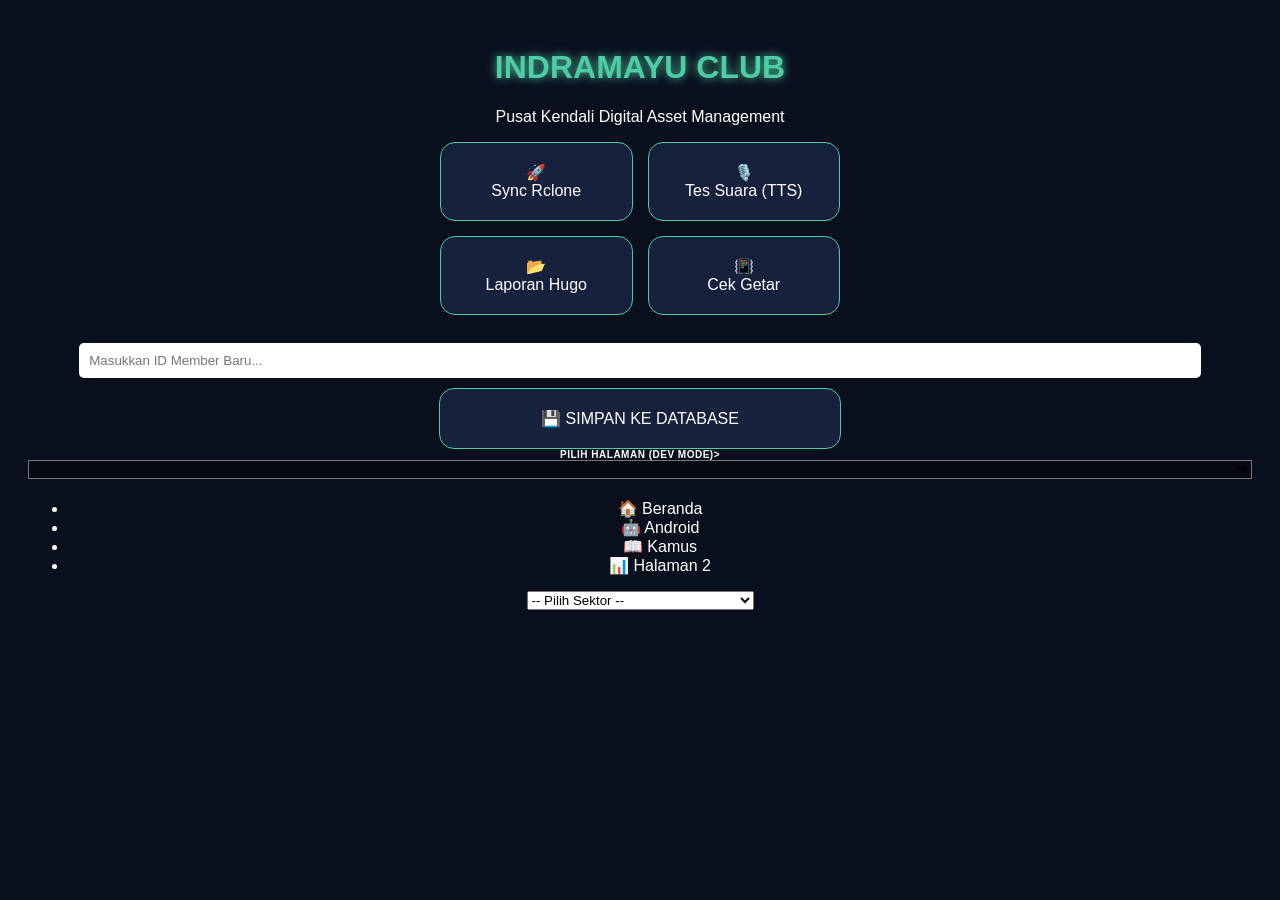
==== bagian2.html @ f3dbe463 "feat: perbarui struktur ekosistem Makrifat dan tambah manifest nur.txt" ====
<!DOCTYPE html>
<html lang="id">
<head>
    <meta charset="UTF-8">
    <meta name="viewport" content="width=device-width, initial-scale=1.0">
    <title>Indramayu Club Portal - Admin Dulkohar</title>
    <style>
        body { font-family: sans-serif; background: #0a0f1e; color: white; text-align: center; padding: 20px; }
        .grid { display: grid; grid-template-columns: 1fr 1fr; gap: 15px; max-width: 400px; margin: auto; }
        .card { background: #16213e; padding: 20px; border-radius: 15px; border: 1px solid #4ecca3; cursor: pointer; }
        .card:active { background: #4ecca3; color: black; }
        h1 { color: #4ecca3; text-shadow: 0 0 10px #4ecca3; }
        input { width: 90%; padding: 10px; margin: 10px 0; border-radius: 5px; border: none; }
    </style>
</head>
<body>

    <h1>INDRAMAYU CLUB</h1>
    <p>Pusat Kendali Digital Asset Management</p>

    <div class="grid">
        <div class="card" onclick="aksi('notif', 'Sinkronisasi Rclone Dimulai')">
            🚀<br>Sync Rclone
        </div>
        <div class="card" onclick="aksi('suara', 'Selamat datang Admin Dulkohar')">
            🎙️<br>Tes Suara (TTS)
        </div>
        <div class="card" onclick="window.location.href='/posts/'">
            📂<br>Laporan Hugo
        </div>
        <div class="card" onclick="aksi('getar', '')">
            📳<br>Cek Getar
        </div>
    </div>

    <br>
    <input type="text" id="db_input" placeholder="Masukkan ID Member Baru...">
    <div class="card" style="max-width:360px; margin:auto;" onclick="simpanData()">
        💾 SIMPAN KE DATABASE
    </div>


<div style="display:flex; flex-direction:column; gap:4px;">                                                                                                                        <label for="menu-dropdown-dev" style="font-size:10px; color:var(--gold); font-weight:700; letter-spacing:0.5px;">PILIH HALAMAN (DEV MODE)>                                   
    <select id="menu-dropdown-dev" onchange="if (this.value) window.location.href=this.value;" style="width:100%; background:rgba(0,0,0,0.4); border:1px solid rgba(168,126,46,0>
      <option value="">-- Pilih Menu --</option>
      <option value="https://script.google.com/macros/s/AKfycbx3BAf5c4Yje5OTaJ3ZnEvnvTPfHwOcCuKeH9-c_8zJ/dev?p=administrasi">🏠 Beranda / Administrasi</option>
      <option value="https://script.google.com/macros/s/AKfycbx3BAf5c4Yje5OTaJ3ZnEvnvTPfHwOcCuKeH9-c_8zJ/dev?p=android">🤖 Aplikasi Android</option>
      <option value="https://script.google.com/macros/s/AKfycbx3BAf5c4Yje5OTaJ3ZnEvnvTPfHwOcCuKeH9-c_8zJ/dev?p=kamus">📖 Kamus Dayak Ngaju</option>
      <option value="https://script.google.com/macros/s/AKfycbx3BAf5c4Yje5OTaJ3ZnEvnvTPfHwOcCuKeH9-c_8zJ/dev?p=halaman2">📊 Halaman 2 (Laporan)</option>
    </select>
  </div>

  <hr style="border:none; border-top:1px solid var(--border); margin:4px 0;">

  <ul class="menu-list">
    <li onclick="window.location.href='https://script.google.com/macros/s/AKfycbx3BAf5c4Yje5OTaJ3ZnEvnvTPfHwOcCuKeH9-c_8zJ/dev?p=administrasi'">🏠 Beranda</li>
    <li onclick="window.location.href='https://script.google.com/macros/s/AKfycbx3BAf5c4Yje5OTaJ3ZnEvnvTPfHwOcCuKeH9-c_8zJ/dev?p=android'">🤖 Android</li>
    <li onclick="window.location.href='https://script.google.com/macros/s/AKfycbx3BAf5c4Yje5OTaJ3ZnEvnvTPfHwOcCuKeH9-c_8zJ/dev?p=kamus'">📖 Kamus</li>
    <li onclick="window.location.href='https://script.google.com/macros/s/AKfycbx3BAf5c4Yje5OTaJ3ZnEvnvTPfHwOcCuKeH9-c_8zJ/dev?p=halaman2'">📊 Halaman 2</li>
  </ul>
</div>
   
<select id="menu-dropdown-dev" onchange="pindahSektorOtomatis(this.value)">
  <option value="">-- Pilih Sektor --</option>
  <option value="administrasi">🏠 Sektor Administrasi Utama</option>
  <option value="bagian1">🌟 Dimensi Elite / Bagian 1</option>
  <option value="bagian2">📊 Laporan Aset Digital / Bagian 2</option>
</select>

<script>
function pindahSektorOtomatis(namaHalaman) {
  if (!namaHalaman) return;
  
  // Mengambil URL dasar Apps Script (Otomatis mendeteksi /dev atau /exec)
  const urlSistem = window.location.href.split('?')[0];
  
  // Eksekusi pemindahan rute halaman dinamis
  window.location.href = urlSistem + "?p=" + namaHalaman;
}

// Menjaga indikator pilihan dropdown tetap bertahan sesuai halaman yang dibuka
document.addEventListener("DOMContentLoaded", function() {
  const params = new URLSearchParams(window.location.search);
  const halamanAktif = params.get('p') || 'administrasi';
  const dropdown = document.getElementById('menu-dropdown-dev');
  if (dropdown) dropdown.value = halamanAktif;
});


//############$###
        function aksi(tipe, pesan) {
            // Memanggil Flask api_bridge.py di port 5000
            fetch('http://localhost:5000/' + tipe, {
                method: 'POST',
                headers: {'Content-Type': 'application/x-www-form-urlencoded'},
                body: 'msg=' + encodeURIComponent(pesan)
            }).then(res => console.log('Aksi dikirim'));
        }

        function simpanData() {
            let val = document.getElementById('db_input').value;
            alert('Data ' + val + ' akan dikirim ke 03_ADM_KEUANGAN');
            aksi('notif', 'Data Member Baru Tersimpan: ' + val);
        }
  

function doGet(e) {
  // Ambil parameter halaman, default ke administrasi jika kosong                         var page = e.parameter.p || 'administrasi';

  var htmlFile;                                                                           switch(page) {
    case 'android': htmlFile = 'android'; break;                                            case 'halaman2': htmlFile = 'halaman2'; break;
    case 'kamus': htmlFile = 'kamus'; break;                                                case 'administrasi':                                                                    default:                                                                                  htmlFile = 'administrasi';
      break;
  }

  // 1. Buat template dari file html yang dipilih
  var template = HtmlService.createTemplateFromFile(htmlFile);

  // 2. Oper parameter 'e' ke dalam HTML agar dropdown tahu halaman aktif saat ini
  template.e = e;

  // 3. Evaluasi dan kirimkan outputnya ke browser
  return template.evaluate()                                                                  .setTitle('Indramayu Club Makrifat')
      .addMetaTag('viewport', 'width=device-width, initial-scale=1')
      .setXFrameOptionsMode(HtmlService.XFrameOptionsMode.ALLOWALL);
}



  </script>
</body>
</html>
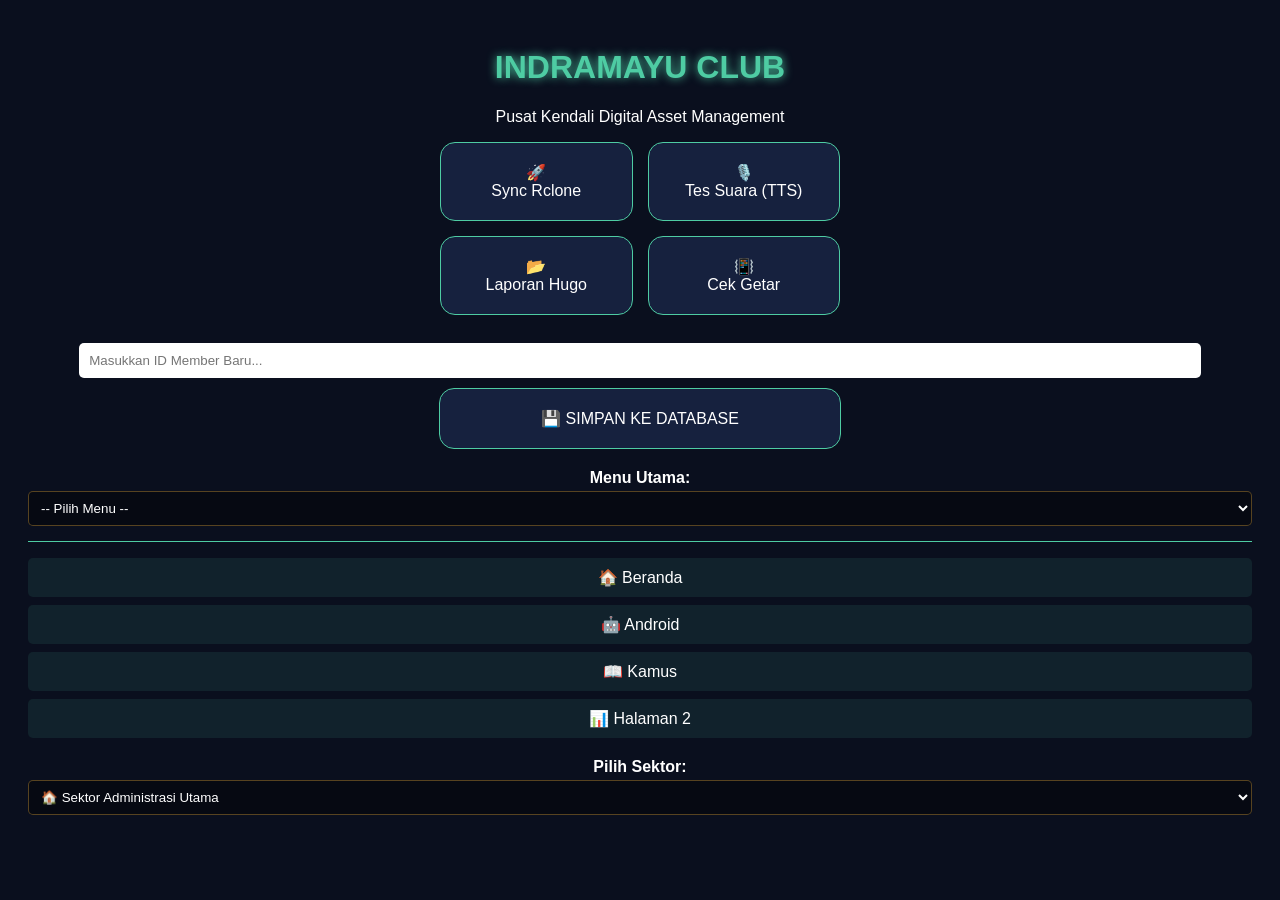
==== commit 12a94f0c: "Fix: Perbaiki syntax error dan aplikasi HTML untuk Apps Script" ====
--- a/bagian2.html
+++ b/bagian2.html
@@ -5,12 +5,74 @@
     <meta name="viewport" content="width=device-width, initial-scale=1.0">
     <title>Indramayu Club Portal - Admin Dulkohar</title>
     <style>
-        body { font-family: sans-serif; background: #0a0f1e; color: white; text-align: center; padding: 20px; }
-        .grid { display: grid; grid-template-columns: 1fr 1fr; gap: 15px; max-width: 400px; margin: auto; }
-        .card { background: #16213e; padding: 20px; border-radius: 15px; border: 1px solid #4ecca3; cursor: pointer; }
-        .card:active { background: #4ecca3; color: black; }
-        h1 { color: #4ecca3; text-shadow: 0 0 10px #4ecca3; }
-        input { width: 90%; padding: 10px; margin: 10px 0; border-radius: 5px; border: none; }
+        body { 
+            font-family: sans-serif; 
+            background: #0a0f1e; 
+            color: white; 
+            text-align: center; 
+            padding: 20px; 
+        }
+        .grid { 
+            display: grid; 
+            grid-template-columns: 1fr 1fr; 
+            gap: 15px; 
+            max-width: 400px; 
+            margin: auto; 
+        }
+        .card { 
+            background: #16213e; 
+            padding: 20px; 
+            border-radius: 15px; 
+            border: 1px solid #4ecca3; 
+            cursor: pointer; 
+            transition: 0.3s;
+        }
+        .card:active { 
+            background: #4ecca3; 
+            color: black; 
+        }
+        h1 { 
+            color: #4ecca3; 
+            text-shadow: 0 0 10px #4ecca3; 
+        }
+        input { 
+            width: 90%; 
+            padding: 10px; 
+            margin: 10px 0; 
+            border-radius: 5px; 
+            border: none; 
+        }
+        .menu-list { 
+            list-style: none; 
+            padding: 0; 
+            display: flex; 
+            flex-direction: column; 
+            gap: 8px; 
+        }
+        .menu-list li { 
+            background: rgba(78, 204, 163, 0.1); 
+            padding: 10px; 
+            border-radius: 5px; 
+            cursor: pointer; 
+            transition: 0.3s; 
+        }
+        .menu-list li:hover { 
+            background: #4ecca3; 
+            color: black; 
+        }
+        select {
+            width: 100%;
+            padding: 8px;
+            background: rgba(0,0,0,0.4);
+            border: 1px solid rgba(168,126,46,0.5);
+            color: white;
+            border-radius: 5px;
+            cursor: pointer;
+        }
+        select option {
+            background: #16213e;
+            color: white;
+        }
     </style>
 </head>
 <body>
@@ -18,6 +80,7 @@
     <h1>INDRAMAYU CLUB</h1>
     <p>Pusat Kendali Digital Asset Management</p>
 
+    <!-- Grid Tombol Aksi -->
     <div class="grid">
         <div class="card" onclick="aksi('notif', 'Sinkronisasi Rclone Dimulai')">
             🚀<br>Sync Rclone
@@ -33,101 +96,118 @@
         </div>
     </div>
 
+    <!-- Input Member Baru -->
     <br>
     <input type="text" id="db_input" placeholder="Masukkan ID Member Baru...">
     <div class="card" style="max-width:360px; margin:auto;" onclick="simpanData()">
         💾 SIMPAN KE DATABASE
     </div>
 
-
-<div style="display:flex; flex-direction:column; gap:4px;">                                                                                                                        <label for="menu-dropdown-dev" style="font-size:10px; color:var(--gold); font-weight:700; letter-spacing:0.5px;">PILIH HALAMAN (DEV MODE)>                                   
-    <select id="menu-dropdown-dev" onchange="if (this.value) window.location.href=this.value;" style="width:100%; background:rgba(0,0,0,0.4); border:1px solid rgba(168,126,46,0>
-      <option value="">-- Pilih Menu --</option>
-      <option value="https://script.google.com/macros/s/AKfycbx3BAf5c4Yje5OTaJ3ZnEvnvTPfHwOcCuKeH9-c_8zJ/dev?p=administrasi">🏠 Beranda / Administrasi</option>
-      <option value="https://script.google.com/macros/s/AKfycbx3BAf5c4Yje5OTaJ3ZnEvnvTPfHwOcCuKeH9-c_8zJ/dev?p=android">🤖 Aplikasi Android</option>
-      <option value="https://script.google.com/macros/s/AKfycbx3BAf5c4Yje5OTaJ3ZnEvnvTPfHwOcCuKeH9-c_8zJ/dev?p=kamus">📖 Kamus Dayak Ngaju</option>
-      <option value="https://script.google.com/macros/s/AKfycbx3BAf5c4Yje5OTaJ3ZnEvnvTPfHwOcCuKeH9-c_8zJ/dev?p=halaman2">📊 Halaman 2 (Laporan)</option>
-    </select>
-  </div>
-
-  <hr style="border:none; border-top:1px solid var(--border); margin:4px 0;">
-
-  <ul class="menu-list">
-    <li onclick="window.location.href='https://script.google.com/macros/s/AKfycbx3BAf5c4Yje5OTaJ3ZnEvnvTPfHwOcCuKeH9-c_8zJ/dev?p=administrasi'">🏠 Beranda</li>
-    <li onclick="window.location.href='https://script.google.com/macros/s/AKfycbx3BAf5c4Yje5OTaJ3ZnEvnvTPfHwOcCuKeH9-c_8zJ/dev?p=android'">🤖 Android</li>
-    <li onclick="window.location.href='https://script.google.com/macros/s/AKfycbx3BAf5c4Yje5OTaJ3ZnEvnvTPfHwOcCuKeH9-c_8zJ/dev?p=kamus'">📖 Kamus</li>
-    <li onclick="window.location.href='https://script.google.com/macros/s/AKfycbx3BAf5c4Yje5OTaJ3ZnEvnvTPfHwOcCuKeH9-c_8zJ/dev?p=halaman2'">📊 Halaman 2</li>
-  </ul>
-</div>
-   
-<select id="menu-dropdown-dev" onchange="pindahSektorOtomatis(this.value)">
-  <option value="">-- Pilih Sektor --</option>
-  <option value="administrasi">🏠 Sektor Administrasi Utama</option>
-  <option value="bagian1">🌟 Dimensi Elite / Bagian 1</option>
-  <option value="bagian2">📊 Laporan Aset Digital / Bagian 2</option>
-</select>
-
-<script>
-function pindahSektorOtomatis(namaHalaman) {
-  if (!namaHalaman) return;
-  
-  // Mengambil URL dasar Apps Script (Otomatis mendeteksi /dev atau /exec)
-  const urlSistem = window.location.href.split('?')[0];
-  
-  // Eksekusi pemindahan rute halaman dinamis
-  window.location.href = urlSistem + "?p=" + namaHalaman;
-}
-
-// Menjaga indikator pilihan dropdown tetap bertahan sesuai halaman yang dibuka
-document.addEventListener("DOMContentLoaded", function() {
-  const params = new URLSearchParams(window.location.search);
-  const halamanAktif = params.get('p') || 'administrasi';
-  const dropdown = document.getElementById('menu-dropdown-dev');
-  if (dropdown) dropdown.value = halamanAktif;
-});
-
-
-//############$###
+    <!-- Menu Dropdown Navigasi Utama -->
+    <div style="display:flex; flex-direction:column; gap:4px; margin-top: 20px;">
+        <label for="menu-dropdown-main"><strong>Menu Utama:</strong></label>
+        <select id="menu-dropdown-main" onchange="navigasiMenu(this.value)">
+            <option value="">-- Pilih Menu --</option>
+            <option value="https://script.google.com/macros/s/AKfycbx3BAf5c4Yje5OTaJ3ZnEvnvTPfHwOcCuKeH9-c_8zJ/dev?p=administrasi">🏠 Beranda / Administrasi</option>
+            <option value="https://script.google.com/macros/s/AKfycbx3BAf5c4Yje5OTaJ3ZnEvnvTPfHwOcCuKeH9-c_8zJ/dev?p=android">🤖 Aplikasi Android</option>
+            <option value="https://script.google.com/macros/s/AKfycbx3BAf5c4Yje5OTaJ3ZnEvnvTPfHwOcCuKeH9-c_8zJ/dev?p=kamus">📖 Kamus Dayak Ngaju</option>
+            <option value="https://script.google.com/macros/s/AKfycbx3BAf5c4Yje5OTaJ3ZnEvnvTPfHwOcCuKeH9-c_8zJ/dev?p=halaman2">📊 Halaman 2 (Laporan)</option>
+        </select>
+    </div>
+
+    <hr style="border:none; border-top:1px solid #4ecca3; margin:15px 0;">
+
+    <!-- Menu List -->
+    <ul class="menu-list">
+        <li onclick="window.location.href='https://script.google.com/macros/s/AKfycbx3BAf5c4Yje5OTaJ3ZnEvnvTPfHwOcCuKeH9-c_8zJ/dev?p=administrasi'">🏠 Beranda</li>
+        <li onclick="window.location.href='https://script.google.com/macros/s/AKfycbx3BAf5c4Yje5OTaJ3ZnEvnvTPfHwOcCuKeH9-c_8zJ/dev?p=android'">🤖 Android</li>
+        <li onclick="window.location.href='https://script.google.com/macros/s/AKfycbx3BAf5c4Yje5OTaJ3ZnEvnvTPfHwOcCuKeH9-c_8zJ/dev?p=kamus'">📖 Kamus</li>
+        <li onclick="window.location.href='https://script.google.com/macros/s/AKfycbx3BAf5c4Yje5OTaJ3ZnEvnvTPfHwOcCuKeH9-c_8zJ/dev?p=halaman2'">📊 Halaman 2</li>
+    </ul>
+
+    <!-- Menu Dropdown Sektor -->
+    <div style="display:flex; flex-direction:column; gap:4px; margin-top: 20px;">
+        <label for="menu-dropdown-sektor"><strong>Pilih Sektor:</strong></label>
+        <select id="menu-dropdown-sektor" onchange="pindahSektorOtomatis(this.value)">
+            <option value="">-- Pilih Sektor --</option>
+            <option value="administrasi">🏠 Sektor Administrasi Utama</option>
+            <option value="bagian1">🌟 Dimensi Elite / Bagian 1</option>
+            <option value="bagian2">📊 Laporan Aset Digital / Bagian 2</option>
+        </select>
+    </div>
+
+    <script>
+        // Fungsi navigasi menu utama
+        function navigasiMenu(url) {
+            if (url) {
+                window.location.href = url;
+            }
+        }
+
+        // Fungsi navigasi antar sektor
+        function pindahSektorOtomatis(namaHalaman) {
+            if (!namaHalaman) return;
+            
+            const urlSistem = window.location.href.split('?')[0];
+            window.location.href = urlSistem + "?p=" + namaHalaman;
+        }
+
+        // Inisialisasi dropdown saat halaman dimuat
+        document.addEventListener("DOMContentLoaded", function() {
+            try {
+                const params = new URLSearchParams(window.location.search);
+                const halamanAktif = params.get('p') || 'administrasi';
+                
+                const dropdownSektor = document.getElementById('menu-dropdown-sektor');
+                if (dropdownSektor) {
+                    dropdownSektor.value = halamanAktif;
+                }
+            } catch (e) {
+                console.error('Error inisialisasi:', e.message);
+            }
+        });
+
+        // Fungsi mengirim aksi ke Flask API
         function aksi(tipe, pesan) {
-            // Memanggil Flask api_bridge.py di port 5000
-            fetch('http://localhost:5000/' + tipe, {
-                method: 'POST',
-                headers: {'Content-Type': 'application/x-www-form-urlencoded'},
-                body: 'msg=' + encodeURIComponent(pesan)
-            }).then(res => console.log('Aksi dikirim'));
-        }
-
+            try {
+                fetch('http://localhost:5000/' + tipe, {
+                    method: 'POST',
+                    headers: {'Content-Type': 'application/x-www-form-urlencoded'},
+                    body: 'msg=' + encodeURIComponent(pesan)
+                })
+                .then(res => {
+                    if (res.ok) {
+                        console.log('✓ Aksi dikirim: ' + tipe);
+                    } else {
+                        console.warn('⚠ Response: ' + res.status);
+                    }
+                })
+                .catch(err => {
+                    console.error('✗ Error fetch:', err.message);
+                });
+            } catch (e) {
+                console.error('Error aksi:', e.message);
+            }
+        }
+
+        // Fungsi simpan data ke database
         function simpanData() {
-            let val = document.getElementById('db_input').value;
-            alert('Data ' + val + ' akan dikirim ke 03_ADM_KEUANGAN');
-            aksi('notif', 'Data Member Baru Tersimpan: ' + val);
-        }
-  
-
-function doGet(e) {
-  // Ambil parameter halaman, default ke administrasi jika kosong                         var page = e.parameter.p || 'administrasi';
-
-  var htmlFile;                                                                           switch(page) {
-    case 'android': htmlFile = 'android'; break;                                            case 'halaman2': htmlFile = 'halaman2'; break;
-    case 'kamus': htmlFile = 'kamus'; break;                                                case 'administrasi':                                                                    default:                                                                                  htmlFile = 'administrasi';
-      break;
-  }
-
-  // 1. Buat template dari file html yang dipilih
-  var template = HtmlService.createTemplateFromFile(htmlFile);
-
-  // 2. Oper parameter 'e' ke dalam HTML agar dropdown tahu halaman aktif saat ini
-  template.e = e;
-
-  // 3. Evaluasi dan kirimkan outputnya ke browser
-  return template.evaluate()                                                                  .setTitle('Indramayu Club Makrifat')
-      .addMetaTag('viewport', 'width=device-width, initial-scale=1')
-      .setXFrameOptionsMode(HtmlService.XFrameOptionsMode.ALLOWALL);
-}
-
-
-
-  </script>
+            try {
+                const val = document.getElementById('db_input').value;
+                
+                if (!val || val.trim() === '') {
+                    alert('⚠ Masukkan ID Member terlebih dahulu!');
+                    return;
+                }
+                
+                alert('✓ Data "' + val + '" akan dikirim ke 03_ADM_KEUANGAN');
+                aksi('notif', 'Data Member Baru Tersimpan: ' + val);
+                
+                document.getElementById('db_input').value = '';
+            } catch (e) {
+                console.error('Error simpanData:', e.message);
+            }
+        }
+    </script>
 </body>
 </html>
-
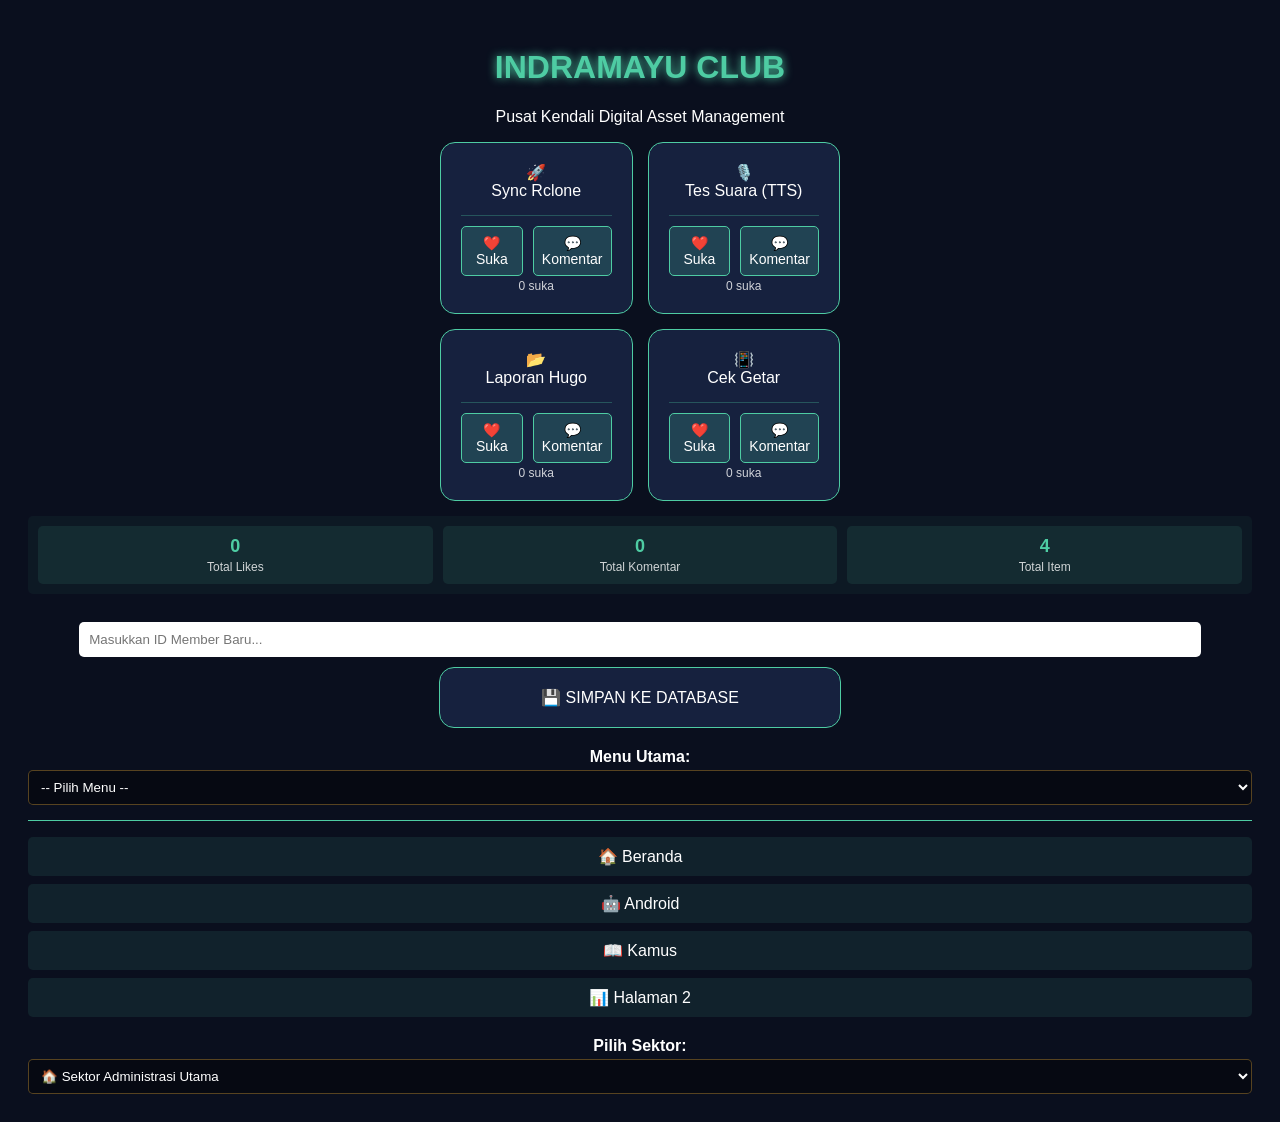
==== commit c764b7d9: "Feature: Tambah fitur Like & Comment di setiap card dengan modal" ====
--- a/bagian2.html
+++ b/bagian2.html
@@ -26,10 +26,14 @@
             border: 1px solid #4ecca3; 
             cursor: pointer; 
             transition: 0.3s;
+            position: relative;
         }
         .card:active { 
             background: #4ecca3; 
             color: black; 
+        }
+        .card:hover {
+            box-shadow: 0 0 15px #4ecca3;
         }
         h1 { 
             color: #4ecca3; 
@@ -73,6 +77,210 @@
             background: #16213e;
             color: white;
         }
+
+        /* STYLING FITUR LIKE & COMMENT */
+        .engagement-bar {
+            display: flex;
+            justify-content: space-around;
+            gap: 10px;
+            margin-top: 15px;
+            padding-top: 10px;
+            border-top: 1px solid rgba(78, 204, 163, 0.3);
+        }
+
+        .like-btn, .comment-btn {
+            flex: 1;
+            padding: 8px;
+            background: rgba(78, 204, 163, 0.2);
+            border: 1px solid #4ecca3;
+            color: white;
+            border-radius: 5px;
+            cursor: pointer;
+            transition: 0.2s;
+            font-size: 14px;
+        }
+
+        .like-btn:hover, .comment-btn:hover {
+            background: #4ecca3;
+            color: black;
+            transform: scale(1.05);
+        }
+
+        .like-btn.liked {
+            background: #4ecca3;
+            color: black;
+            font-weight: bold;
+        }
+
+        .like-count, .comment-count {
+            font-size: 12px;
+            margin-top: 3px;
+            opacity: 0.8;
+        }
+
+        /* MODAL KOMENTAR */
+        .modal {
+            display: none;
+            position: fixed;
+            z-index: 1000;
+            left: 0;
+            top: 0;
+            width: 100%;
+            height: 100%;
+            background-color: rgba(0, 0, 0, 0.8);
+            animation: fadeIn 0.3s;
+        }
+
+        @keyframes fadeIn {
+            from { opacity: 0; }
+            to { opacity: 1; }
+        }
+
+        .modal-content {
+            background: #16213e;
+            margin: 5% auto;
+            padding: 20px;
+            border: 1px solid #4ecca3;
+            border-radius: 10px;
+            width: 90%;
+            max-width: 500px;
+            max-height: 70vh;
+            overflow-y: auto;
+            animation: slideIn 0.3s;
+        }
+
+        @keyframes slideIn {
+            from { transform: translateY(-50px); opacity: 0; }
+            to { transform: translateY(0); opacity: 1; }
+        }
+
+        .modal-header {
+            display: flex;
+            justify-content: space-between;
+            align-items: center;
+            margin-bottom: 15px;
+            border-bottom: 1px solid #4ecca3;
+            padding-bottom: 10px;
+        }
+
+        .modal-header h2 {
+            margin: 0;
+            color: #4ecca3;
+        }
+
+        .close-btn {
+            font-size: 28px;
+            cursor: pointer;
+            color: #4ecca3;
+            background: none;
+            border: none;
+            padding: 0;
+            width: 30px;
+            height: 30px;
+            display: flex;
+            align-items: center;
+            justify-content: center;
+        }
+
+        .close-btn:hover {
+            color: #ff6b6b;
+        }
+
+        .comment-input-area {
+            display: flex;
+            gap: 10px;
+            margin-bottom: 15px;
+        }
+
+        .comment-input-area input {
+            flex: 1;
+            width: 100%;
+            padding: 8px;
+            border-radius: 5px;
+            border: 1px solid #4ecca3;
+        }
+
+        .comment-input-area button {
+            padding: 8px 15px;
+            background: #4ecca3;
+            color: black;
+            border: none;
+            border-radius: 5px;
+            cursor: pointer;
+            font-weight: bold;
+            transition: 0.2s;
+        }
+
+        .comment-input-area button:hover {
+            background: #3bb89e;
+        }
+
+        .comments-list {
+            display: flex;
+            flex-direction: column;
+            gap: 10px;
+        }
+
+        .comment-item {
+            background: rgba(78, 204, 163, 0.1);
+            padding: 12px;
+            border-left: 3px solid #4ecca3;
+            border-radius: 5px;
+            text-align: left;
+        }
+
+        .comment-author {
+            font-weight: bold;
+            color: #4ecca3;
+            font-size: 14px;
+        }
+
+        .comment-text {
+            margin: 5px 0;
+            font-size: 14px;
+        }
+
+        .comment-time {
+            font-size: 12px;
+            opacity: 0.6;
+            margin-top: 5px;
+        }
+
+        .no-comments {
+            text-align: center;
+            color: #999;
+            padding: 20px;
+            font-style: italic;
+        }
+
+        .stats-section {
+            display: grid;
+            grid-template-columns: 1fr 1fr 1fr;
+            gap: 10px;
+            margin-top: 15px;
+            padding: 10px;
+            background: rgba(78, 204, 163, 0.05);
+            border-radius: 5px;
+        }
+
+        .stat-item {
+            text-align: center;
+            padding: 10px;
+            border-radius: 5px;
+            background: rgba(78, 204, 163, 0.1);
+        }
+
+        .stat-number {
+            font-size: 18px;
+            font-weight: bold;
+            color: #4ecca3;
+        }
+
+        .stat-label {
+            font-size: 12px;
+            opacity: 0.8;
+            margin-top: 3px;
+        }
     </style>
 </head>
 <body>
@@ -80,19 +288,66 @@
     <h1>INDRAMAYU CLUB</h1>
     <p>Pusat Kendali Digital Asset Management</p>
 
-    <!-- Grid Tombol Aksi -->
+    <!-- Grid Tombol Aksi dengan Like & Comment -->
     <div class="grid">
-        <div class="card" onclick="aksi('notif', 'Sinkronisasi Rclone Dimulai')">
-            🚀<br>Sync Rclone
-        </div>
-        <div class="card" onclick="aksi('suara', 'Selamat datang Admin Dulkohar')">
-            🎙️<br>Tes Suara (TTS)
-        </div>
-        <div class="card" onclick="window.location.href='/posts/'">
-            📂<br>Laporan Hugo
-        </div>
-        <div class="card" onclick="aksi('getar', '')">
-            📳<br>Cek Getar
+        <div class="card" id="card-rclone">
+            <div onclick="aksi('notif', 'Sinkronisasi Rclone Dimulai')">
+                🚀<br>Sync Rclone
+            </div>
+            <div class="engagement-bar">
+                <button class="like-btn" onclick="toggleLike(event, 'rclone')">❤️ Suka</button>
+                <button class="comment-btn" onclick="openCommentModal('rclone', 'Sync Rclone')">💬 Komentar</button>
+            </div>
+            <div class="like-count" id="like-count-rclone">0 suka</div>
+        </div>
+
+        <div class="card" id="card-suara">
+            <div onclick="aksi('suara', 'Selamat datang Admin Dulkohar')">
+                🎙️<br>Tes Suara (TTS)
+            </div>
+            <div class="engagement-bar">
+                <button class="like-btn" onclick="toggleLike(event, 'suara')">❤️ Suka</button>
+                <button class="comment-btn" onclick="openCommentModal('suara', 'Tes Suara')">💬 Komentar</button>
+            </div>
+            <div class="like-count" id="like-count-suara">0 suka</div>
+        </div>
+
+        <div class="card" id="card-hugo">
+            <div onclick="window.location.href='/posts/'">
+                📂<br>Laporan Hugo
+            </div>
+            <div class="engagement-bar">
+                <button class="like-btn" onclick="toggleLike(event, 'hugo')">❤️ Suka</button>
+                <button class="comment-btn" onclick="openCommentModal('hugo', 'Laporan Hugo')">💬 Komentar</button>
+            </div>
+            <div class="like-count" id="like-count-hugo">0 suka</div>
+        </div>
+
+        <div class="card" id="card-getar">
+            <div onclick="aksi('getar', '')">
+                📳<br>Cek Getar
+            </div>
+            <div class="engagement-bar">
+                <button class="like-btn" onclick="toggleLike(event, 'getar')">❤️ Suka</button>
+                <button class="comment-btn" onclick="openCommentModal('getar', 'Cek Getar')">💬 Komentar</button>
+            </div>
+            <div class="like-count" id="like-count-getar">0 suka</div>
+        </div>
+    </div>
+
+    <!-- Statistik -->
+    <div class="stats-section">
+        <div class="stat-item">
+            <div class="stat-number" id="total-likes">0</div>
+            <div class="stat-label">Total Likes</div>
+        </div>
+        <div class="stat-item">
+            <div class="stat-number" id="total-comments">0</div>
+            <div class="stat-label">Total Komentar</div>
+        </div>
+        <div class="stat-item">
+            <div class="stat-number" id="total-items">4</div>
+            <div class="stat-label">Total Item</div>
         </div>
     </div>
 
@@ -136,15 +391,153 @@
         </select>
     </div>
 
+    <!-- MODAL KOMENTAR -->
+    <div id="commentModal" class="modal">
+        <div class="modal-content">
+            <div class="modal-header">
+                <h2 id="modalTitle">Komentar</h2>
+                <button class="close-btn" onclick="closeCommentModal()">&times;</button>
+            </div>
+
+            <div class="comment-input-area">
+                <input type="text" id="commentInput" placeholder="Tulis komentar Anda...">
+                <button onclick="submitComment()">Kirim</button>
+            </div>
+
+            <div id="commentsList" class="comments-list">
+                <div class="no-comments">Belum ada komentar. Jadilah yang pertama!</div>
+            </div>
+        </div>
+    </div>
+
     <script>
-        // Fungsi navigasi menu utama
+        // ========== STORAGE DATA ==========
+        const likes = {
+            rclone: 0,
+            suara: 0,
+            hugo: 0,
+            getar: 0
+        };
+
+        const comments = {
+            rclone: [],
+            suara: [],
+            hugo: [],
+            getar: []
+        };
+
+        let currentCommentSection = null;
+
+        // ========== LIKE FUNCTIONS ==========
+        function toggleLike(event, section) {
+            event.stopPropagation();
+            likes[section]++;
+            
+            const btn = event.target.closest('.like-btn');
+            btn.classList.add('liked');
+            
+            const likeCount = document.getElementById('like-count-' + section);
+            const count = likes[section];
+            likeCount.textContent = count + ' suka' + (count > 1 ? '' : '');
+            
+            updateStats();
+            
+            // Trigger aksi notif
+            aksi('notif', 'Anda menyukai fitur ini! 👍');
+            
+            setTimeout(() => {
+                btn.classList.remove('liked');
+            }, 300);
+        }
+
+        // ========== COMMENT FUNCTIONS ==========
+        function openCommentModal(section, title) {
+            currentCommentSection = section;
+            document.getElementById('modalTitle').textContent = '💬 Komentar - ' + title;
+            document.getElementById('commentModal').style.display = 'block';
+            document.getElementById('commentInput').value = '';
+            loadComments();
+        }
+
+        function closeCommentModal() {
+            document.getElementById('commentModal').style.display = 'none';
+            currentCommentSection = null;
+        }
+
+        function submitComment() {
+            const input = document.getElementById('commentInput');
+            const text = input.value.trim();
+
+            if (!text) {
+                alert('⚠ Tulis komentar terlebih dahulu!');
+                return;
+            }
+
+            const comment = {
+                text: text,
+                author: 'Admin Dulkohar',
+                time: new Date().toLocaleTimeString('id-ID', { 
+                    hour: '2-digit', 
+                    minute: '2-digit' 
+                }),
+                date: new Date().toLocaleDateString('id-ID')
+            };
+
+            comments[currentCommentSection].push(comment);
+            input.value = '';
+            loadComments();
+            updateStats();
+
+            aksi('notif', 'Komentar berhasil disimpan! 📝');
+        }
+
+        function loadComments() {
+            const commentsList = document.getElementById('commentsList');
+            const sectionComments = comments[currentCommentSection];
+
+            if (sectionComments.length === 0) {
+                commentsList.innerHTML = '<div class="no-comments">Belum ada komentar. Jadilah yang pertama!</div>';
+                return;
+            }
+
+            commentsList.innerHTML = sectionComments.map((comment, index) => `
+                <div class="comment-item">
+                    <div class="comment-author">👤 ${comment.author}</div>
+                    <div class="comment-text">${escapeHtml(comment.text)}</div>
+                    <div class="comment-time">${comment.date} - ${comment.time}</div>
+                </div>
+            `).join('');
+        }
+
+        function escapeHtml(text) {
+            const div = document.createElement('div');
+            div.textContent = text;
+            return div.innerHTML;
+        }
+
+        function updateStats() {
+            const totalLikes = Object.values(likes).reduce((a, b) => a + b, 0);
+            const totalComments = Object.values(comments).reduce((a, b) => a + b.length, 0);
+
+            document.getElementById('total-likes').textContent = totalLikes;
+            document.getElementById('total-comments').textContent = totalComments;
+        }
+
+        // ========== MODAL CLOSE ON OUTSIDE CLICK ==========
+        window.onclick = function(event) {
+            const modal = document.getElementById('commentModal');
+            if (event.target === modal) {
+                closeCommentModal();
+            }
+        }
+
+        // ========== NAVIGATION FUNCTIONS ==========
         function navigasiMenu(url) {
             if (url) {
                 window.location.href = url;
             }
         }
 
-        // Fungsi navigasi antar sektor
         function pindahSektorOtomatis(namaHalaman) {
             if (!namaHalaman) return;
             
@@ -152,7 +545,7 @@
             window.location.href = urlSistem + "?p=" + namaHalaman;
         }
 
-        // Inisialisasi dropdown saat halaman dimuat
+        // ========== INITIALIZATION ==========
         document.addEventListener("DOMContentLoaded", function() {
             try {
                 const params = new URLSearchParams(window.location.search);
@@ -162,12 +555,14 @@
                 if (dropdownSektor) {
                     dropdownSektor.value = halamanAktif;
                 }
+
+                updateStats();
             } catch (e) {
                 console.error('Error inisialisasi:', e.message);
             }
         });
 
-        // Fungsi mengirim aksi ke Flask API
+        // ========== API FUNCTIONS ==========
         function aksi(tipe, pesan) {
             try {
                 fetch('http://localhost:5000/' + tipe, {
@@ -190,7 +585,6 @@
             }
         }
 
-        // Fungsi simpan data ke database
         function simpanData() {
             try {
                 const val = document.getElementById('db_input').value;
